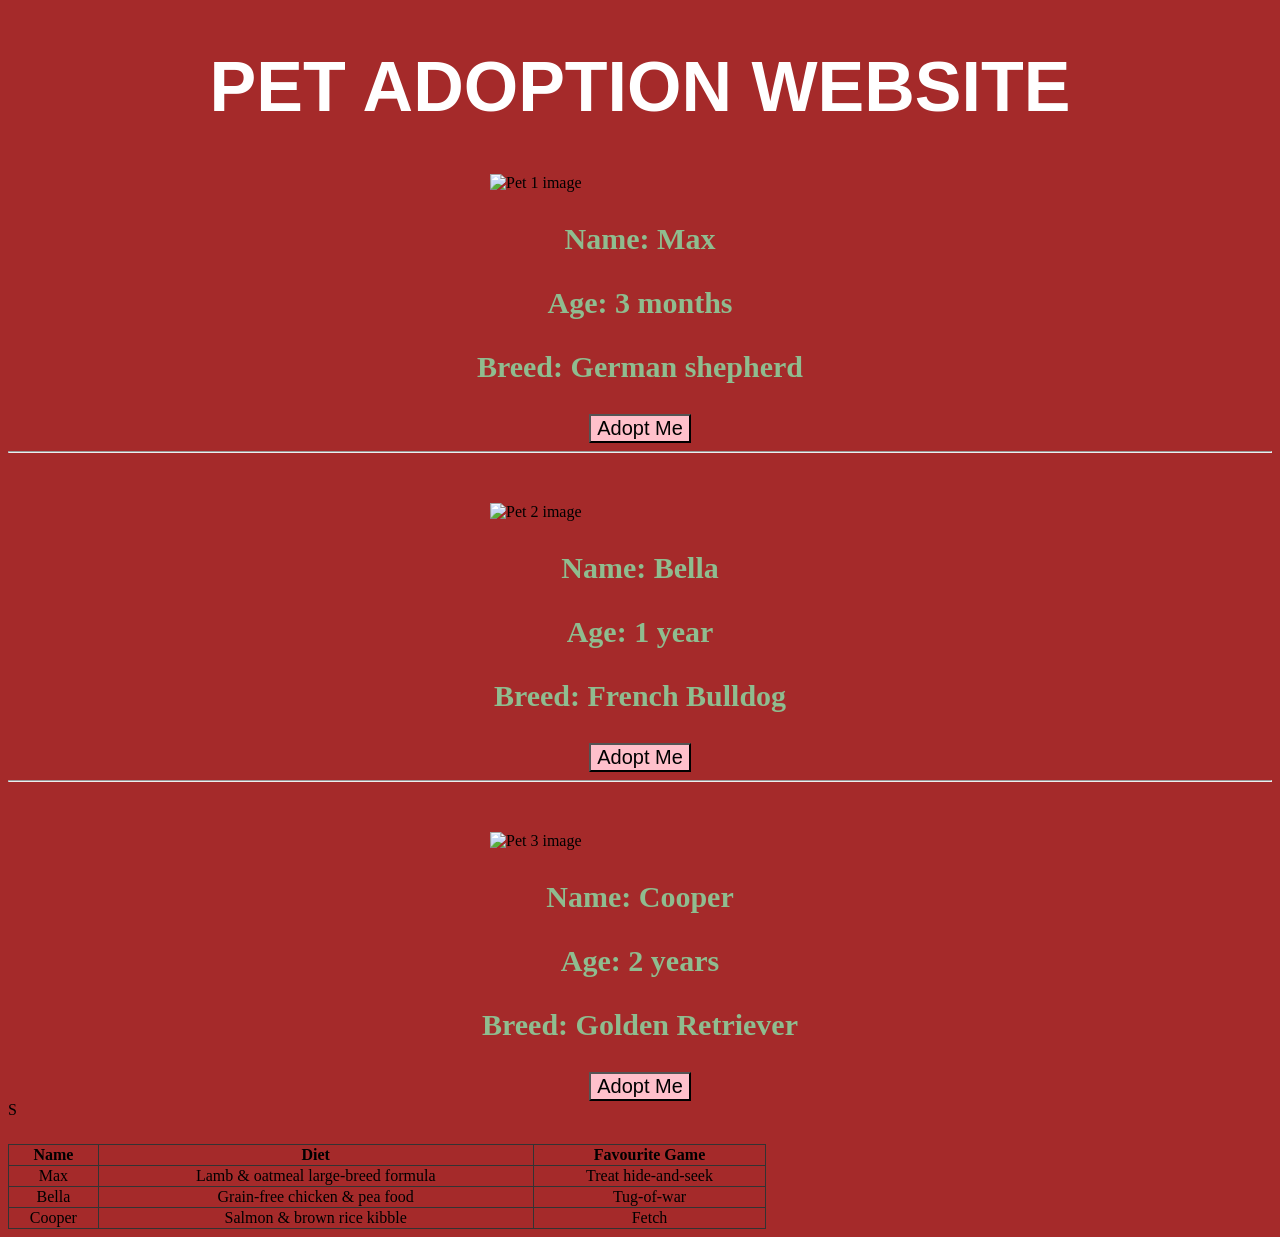
==== index.html @ c1f86a4e "added the source files of website" ====
<!-- Name: Muhammad Saad Baloch -->
 <!-- Roll Number: i263147 -->
  <!-- Section: SE-C -->
<!DOCTYPE html>
<html lang="en">
<head>
    <meta charset="UTF-8">
    <meta name="viewport" content="width=device-width, initial-scale=1.0">
    <title>My fist website</title>
    <link rel="stylesheet" href="style.css">
</head>
<body>
    <h1>PET ADOPTION WEBSITE</h1>
    <img src="https://gsdca.org/wp-content/uploads/2026/06/Puppies-9.jpg" alt="Pet 1 image">
    <h3>Name: Max</h3>
    <h3>Age: 3 months</h3>
    <h3>Breed: German shepherd</h3>
    <button onclick="thankYouMessage('Max')">Adopt Me</button>
    <hr>

    <img src="https://frenchbulldogsla.com/wp-content/uploads/2024/03/IMG_2901.jpeg" alt="Pet 2 image">
    <h3>Name: Bella</h3>
    <h3>Age: 1 year</h3>
    <h3>Breed: French Bulldog</h3>
    <button onclick="thankYouMessage('Bella')">Adopt Me</button>

    <hr>

    <img src="https://encrypted-tbn0.gstatic.com/images?q=tbn:ANd9GcTTM2S4Jm4egyfAe5mAonkHefuJRi0YBIAnOBgq96vUlvzxVWyWwW4KJdZE&s=10" alt="Pet 3 image">
    <h3>Name: Cooper</h3>
    <h3>Age: 2 years</h3>
    <h3>Breed: Golden Retriever</h3>
    <button onclick="thankYouMessage('Cooper')">Adopt Me</button>

    <table>
        <tr>
            <th>Name</th>
            <th>Diet</th>
            <th>Favourite Game</th>
        </tr>
        <tr>
            <td>Max</td>S
            <td>Lamb & oatmeal large-breed formula</td>
            <td>Treat hide-and-seek</td>
        </tr>

        <tr>
            <td>Bella</td>
            <td>Grain-free chicken & pea food</td>
            <td>Tug-of-war</td>
        </tr>

        <tr>
            <td>Cooper</td>
            <td>Salmon & brown rice kibble</td>
            <td>Fetch</td>
        </tr>
    </table>

<script src="javascript.js"></script>
</body>
</html>
---- style.css ----
/* Name: Muhammad Saad Baloch */
/* Roll Number: i263147
/* Section: SE-C --> */
body {
    background-color: brown;
}
h1 {
    text-align: center;
    color: white;
    font-size: 70px;
    font-family: 'Gill Sans', 'Gill Sans MT', Calibri, 'Trebuchet MS', sans-serif;
}
hr{
    margin-bottom: 50px;
}
img {
    margin-top: 2%;
    align-self: center;
    display: block; 
    margin-left: auto;
    margin-right: auto;
    width: 300px;
    height: auto;
}
h3 {
    color: darkseagreen;
    text-align: center;
    font-size: 30px;
}
button{
  display: block;
  margin-inline: auto; 
  font-size: 20px;
  background-color: pink;
}
table {
    width: 60%; 
  border-collapse: collapse;
  margin-top: 2%;
}
td,th{
    text-align: center;
    border: 1px solid #333333;
}
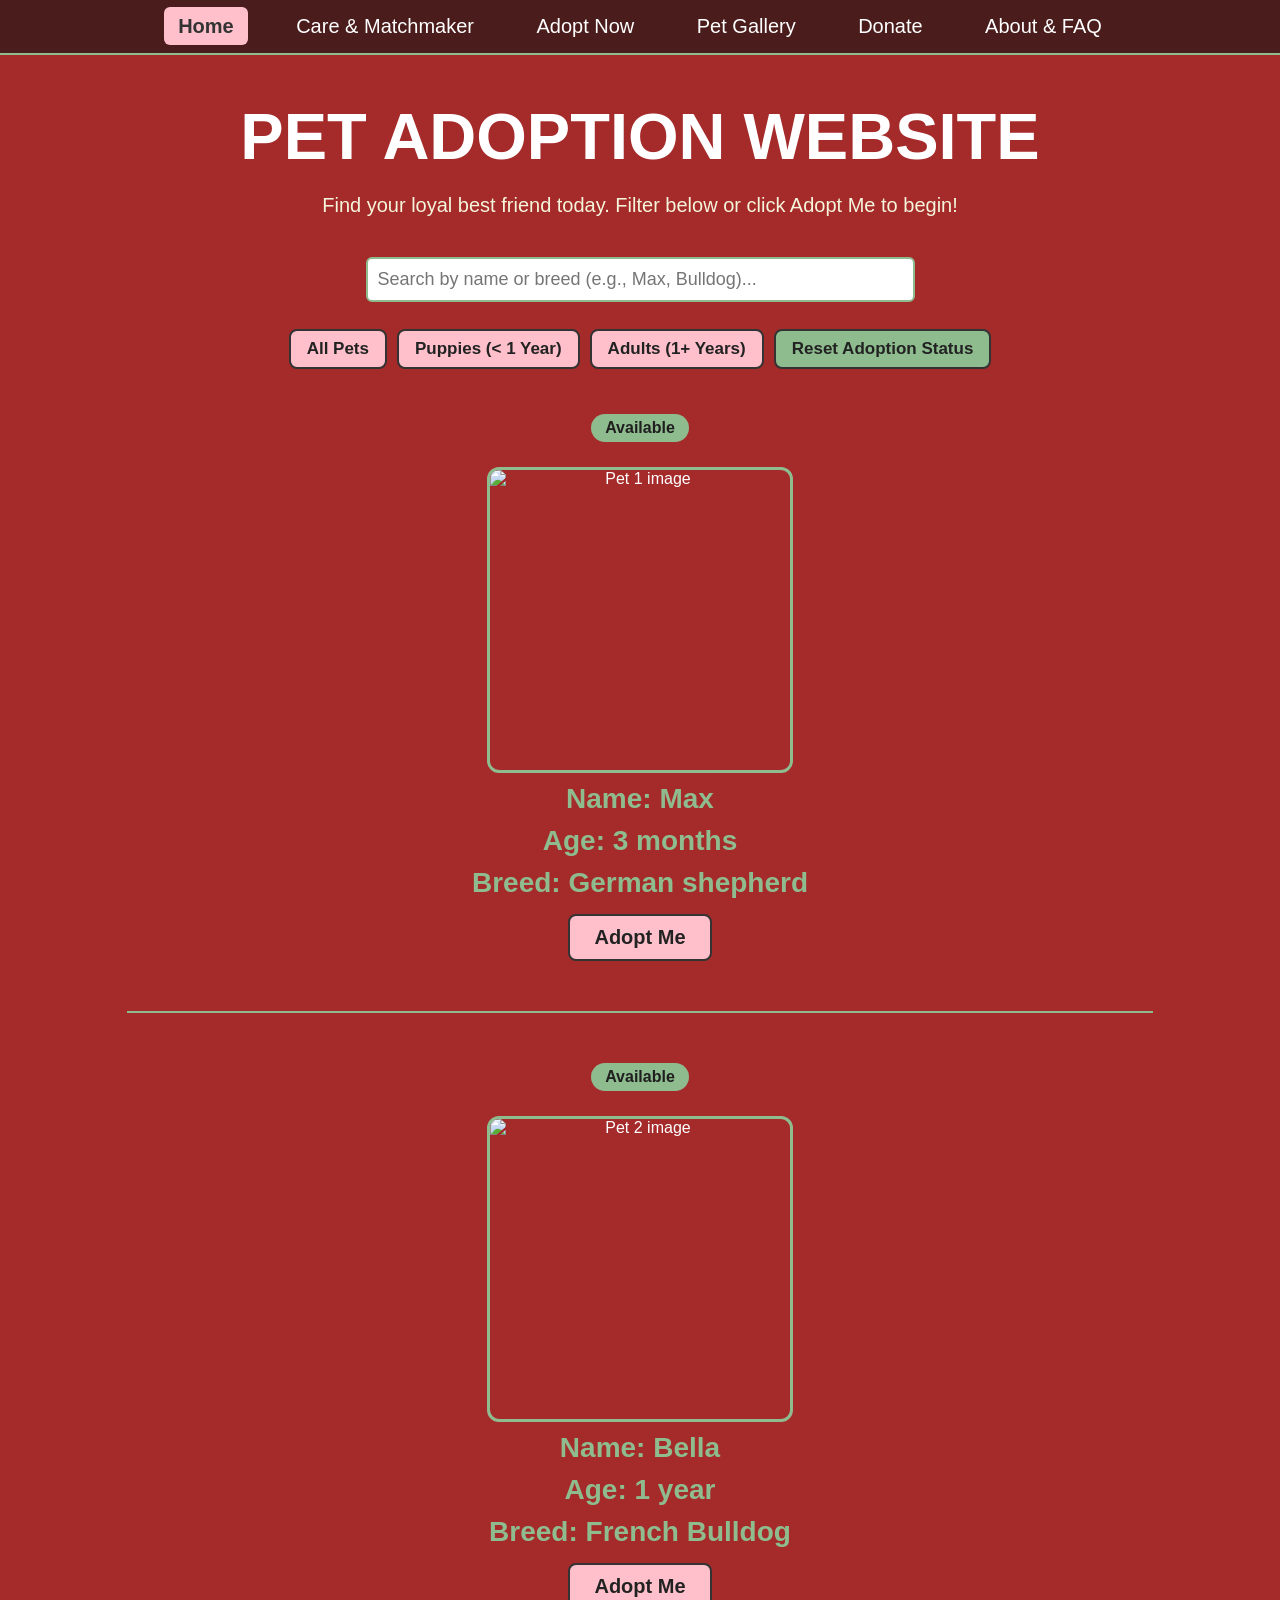
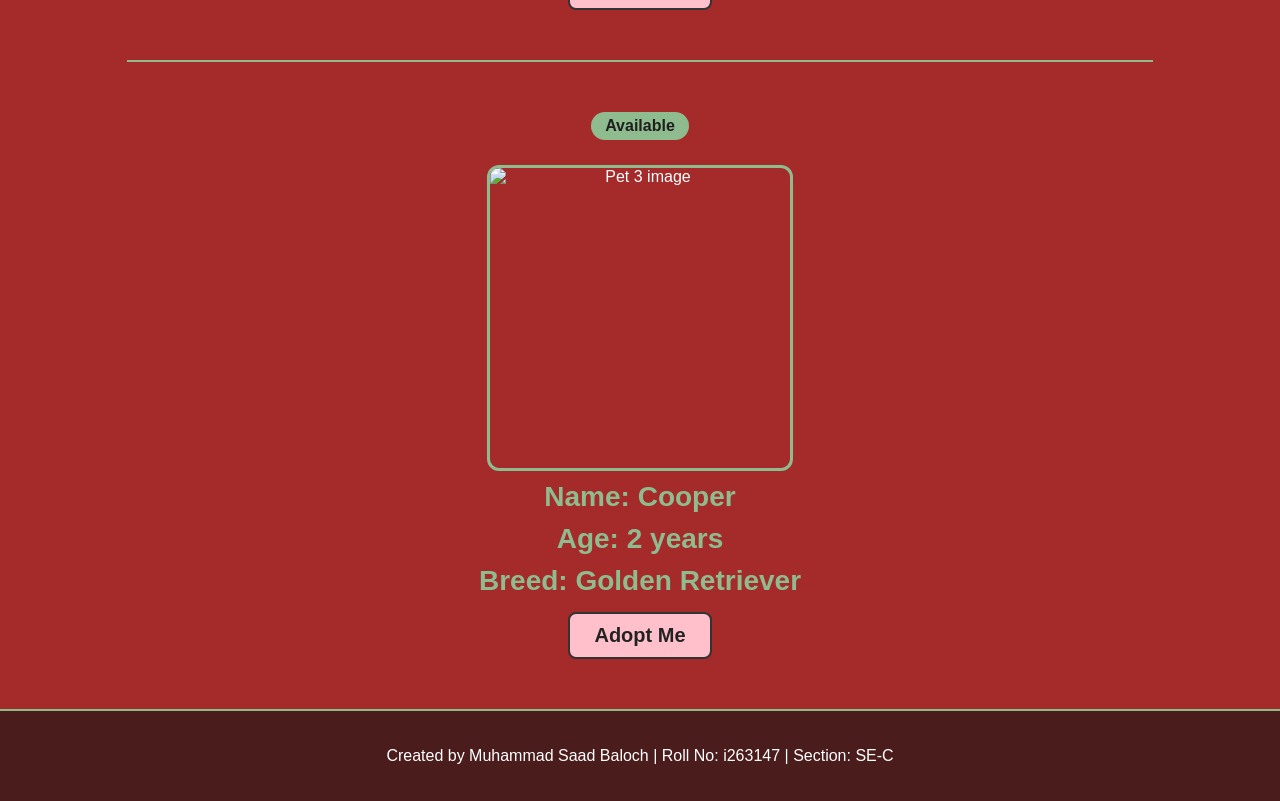
==== commit 6788293b: "added new correct files" ====
--- a/index.html
+++ b/index.html
@@ -1,62 +1,76 @@
 <!-- Name: Muhammad Saad Baloch -->
- <!-- Roll Number: i263147 -->
-  <!-- Section: SE-C -->
+<!-- Roll Number: i263147 -->
+<!-- Section: SE-C -->
 <!DOCTYPE html>
 <html lang="en">
 <head>
     <meta charset="UTF-8">
     <meta name="viewport" content="width=device-width, initial-scale=1.0">
-    <title>My fist website</title>
+    <title>Pet Adoption Website - Home</title>
     <link rel="stylesheet" href="style.css">
 </head>
 <body>
+    <nav class="navbar">
+        <a href="index.html" class="active">Home</a>
+        <a href="care.html">Care &amp; Matchmaker</a>
+        <a href="adopt.html">Adopt Now</a>
+        <a href="gallery.html">Pet Gallery</a>
+        <a href="donate.html">Donate</a>
+        <a href="about.html">About &amp; FAQ</a>
+    </nav>
+
     <h1>PET ADOPTION WEBSITE</h1>
-    <img src="https://gsdca.org/wp-content/uploads/2026/06/Puppies-9.jpg" alt="Pet 1 image">
-    <h3>Name: Max</h3>
-    <h3>Age: 3 months</h3>
-    <h3>Breed: German shepherd</h3>
-    <button onclick="thankYouMessage('Max')">Adopt Me</button>
+    <p class="subtitle">Find your loyal best friend today. Filter below or click Adopt Me to begin!</p>
+
+    <!-- Interactive Filter & Search Controls -->
+    <div class="controls-box">
+        <input type="text" id="petSearchInput" onkeyup="filterPets()" placeholder="Search by name or breed (e.g., Max, Bulldog)...">
+        <div class="filter-buttons">
+            <button type="button" onclick="setCategoryFilter('all')">All Pets</button>
+            <button type="button" onclick="setCategoryFilter('puppy')">Puppies (&lt; 1 Year)</button>
+            <button type="button" onclick="setCategoryFilter('adult')">Adults (1+ Years)</button>
+            <button type="button" onclick="resetAllAdoptions()" class="secondary-btn">Reset Adoption Status</button>
+        </div>
+    </div>
+
+    <!-- Pet 1: Max -->
+    <div class="pet-card" data-name="Max" data-breed="German shepherd" data-category="puppy">
+        <span class="status-badge" id="badge-Max">Available</span>
+        <img src="https://gsdca.org/wp-content/uploads/2026/06/Puppies-9.jpg" onerror="this.onerror=null; this.src='Pet1.jpg';" alt="Pet 1 image">
+        <h3>Name: Max</h3>
+        <h3>Age: 3 months</h3>
+        <h3>Breed: German shepherd</h3>
+        <button id="btn-Max" onclick="selectPetForAdoption('Max')">Adopt Me</button>
+    </div>
     <hr>
 
-    <img src="https://frenchbulldogsla.com/wp-content/uploads/2024/03/IMG_2901.jpeg" alt="Pet 2 image">
-    <h3>Name: Bella</h3>
-    <h3>Age: 1 year</h3>
-    <h3>Breed: French Bulldog</h3>
-    <button onclick="thankYouMessage('Bella')">Adopt Me</button>
-
+    <!-- Pet 2: Bella -->
+    <div class="pet-card" data-name="Bella" data-breed="French Bulldog" data-category="adult">
+        <span class="status-badge" id="badge-Bella">Available</span>
+        <img src="https://frenchbulldogsla.com/wp-content/uploads/2024/03/IMG_2901.jpeg" onerror="this.onerror=null; this.src='Pet 2.jpeg';" alt="Pet 2 image">
+        <h3>Name: Bella</h3>
+        <h3>Age: 1 year</h3>
+        <h3>Breed: French Bulldog</h3>
+        <button id="btn-Bella" onclick="selectPetForAdoption('Bella')">Adopt Me</button>
+    </div>
     <hr>
 
-    <img src="https://encrypted-tbn0.gstatic.com/images?q=tbn:ANd9GcTTM2S4Jm4egyfAe5mAonkHefuJRi0YBIAnOBgq96vUlvzxVWyWwW4KJdZE&s=10" alt="Pet 3 image">
-    <h3>Name: Cooper</h3>
-    <h3>Age: 2 years</h3>
-    <h3>Breed: Golden Retriever</h3>
-    <button onclick="thankYouMessage('Cooper')">Adopt Me</button>
+    <!-- Pet 3: Cooper -->
+    <div class="pet-card" data-name="Cooper" data-breed="Golden Retriever" data-category="adult">
+        <span class="status-badge" id="badge-Cooper">Available</span>
+        <img src="https://encrypted-tbn0.gstatic.com/images?q=tbn:ANd9GcTTM2S4Jm4egyfAe5mAonkHefuJRi0YBIAnOBgq96vUlvzxVWyWwW4KJdZE&s=10" onerror="this.onerror=null; this.src='Pet 3.jpg';" alt="Pet 3 image">
+        <h3>Name: Cooper</h3>
+        <h3>Age: 2 years</h3>
+        <h3>Breed: Golden Retriever</h3>
+        <button id="btn-Cooper" onclick="selectPetForAdoption('Cooper')">Adopt Me</button>
+    </div>
 
-    <table>
-        <tr>
-            <th>Name</th>
-            <th>Diet</th>
-            <th>Favourite Game</th>
-        </tr>
-        <tr>
-            <td>Max</td>S
-            <td>Lamb & oatmeal large-breed formula</td>
-            <td>Treat hide-and-seek</td>
-        </tr>
+    <p id="noPetsMsg" class="hidden-msg">No pets match your current filter. Try clicking "All Pets".</p>
 
-        <tr>
-            <td>Bella</td>
-            <td>Grain-free chicken & pea food</td>
-            <td>Tug-of-war</td>
-        </tr>
+    <footer>
+        <p>Created by Muhammad Saad Baloch | Roll No: i263147 | Section: SE-C</p>
+    </footer>
 
-        <tr>
-            <td>Cooper</td>
-            <td>Salmon & brown rice kibble</td>
-            <td>Fetch</td>
-        </tr>
-    </table>
-
-<script src="javascript.js"></script>
+    <script src="javascript.js"></script>
 </body>
 </html>
--- a/style.css
+++ b/style.css
@@ -1,44 +1,365 @@
 /* Name: Muhammad Saad Baloch */
-/* Roll Number: i263147
-/* Section: SE-C --> */
+/* Roll Number: i263147 */
+/* Section: SE-C */
+
 body {
     background-color: brown;
-}
+    color: white;
+    font-family: 'Gill Sans', 'Gill Sans MT', Calibri, 'Trebuchet MS', sans-serif;
+    margin: 0;
+    padding: 0;
+}
+
+/* Navigation Bar */
+.navbar {
+    background-color: #4a1c1c;
+    padding: 15px;
+    text-align: center;
+    border-bottom: 2px solid darkseagreen;
+    position: sticky;
+    top: 0;
+    z-index: 100;
+}
+
+.navbar a {
+    color: white;
+    text-decoration: none;
+    font-size: 20px;
+    margin: 0 15px;
+    padding: 8px 14px;
+    border-radius: 6px;
+    transition: background-color 0.2s, color 0.2s;
+}
+
+.navbar a:hover,
+.navbar a.active {
+    background-color: pink;
+    color: #333333;
+    font-weight: bold;
+}
+
 h1 {
     text-align: center;
     color: white;
-    font-size: 70px;
+    font-size: 65px;
     font-family: 'Gill Sans', 'Gill Sans MT', Calibri, 'Trebuchet MS', sans-serif;
-}
-hr{
-    margin-bottom: 50px;
-}
+    margin-bottom: 10px;
+}
+
+.subtitle {
+    text-align: center;
+    font-size: 20px;
+    color: #f5f5dc;
+    margin-bottom: 25px;
+}
+
+hr {
+    margin-top: 40px;
+    margin-bottom: 40px;
+    border: 1px solid darkseagreen;
+    width: 80%;
+}
+
 img {
     margin-top: 2%;
-    align-self: center;
-    display: block; 
+    display: block;
     margin-left: auto;
     margin-right: auto;
     width: 300px;
-    height: auto;
-}
+    height: 300px;
+    object-fit: cover;
+    border-radius: 12px;
+    border: 3px solid darkseagreen;
+}
+
 h3 {
     color: darkseagreen;
     text-align: center;
-    font-size: 30px;
-}
-button{
-  display: block;
-  margin-inline: auto; 
-  font-size: 20px;
-  background-color: pink;
-}
+    font-size: 28px;
+    margin: 10px 0;
+}
+
+button {
+    display: block;
+    margin-inline: auto;
+    margin-top: 15px;
+    font-size: 20px;
+    font-family: 'Gill Sans', 'Gill Sans MT', Calibri, 'Trebuchet MS', sans-serif;
+    background-color: pink;
+    color: #222222;
+    border: 2px solid #333333;
+    padding: 10px 24px;
+    border-radius: 8px;
+    cursor: pointer;
+    font-weight: bold;
+    transition: transform 0.15s, background-color 0.2s;
+}
+
+button:hover:not(:disabled) {
+    background-color: #ffb6c1;
+    transform: scale(1.04);
+}
+
+button:disabled {
+    background-color: #cccccc;
+    color: #555555;
+    cursor: not-allowed;
+}
+
+/* Filter & Search Controls */
+.controls-box {
+    text-align: center;
+    margin: 20px auto;
+    max-width: 750px;
+    padding: 15px;
+}
+
+.controls-box input[type="text"] {
+    width: 70%;
+    padding: 10px;
+    font-size: 18px;
+    border-radius: 6px;
+    border: 2px solid darkseagreen;
+    margin-bottom: 12px;
+}
+
+.filter-buttons {
+    display: flex;
+    justify-content: center;
+    flex-wrap: wrap;
+    gap: 10px;
+}
+
+.filter-buttons button {
+    margin-inline: 0;
+    font-size: 17px;
+    padding: 8px 16px;
+}
+
+.secondary-btn {
+    background-color: darkseagreen;
+}
+
+/* Pet Cards & Status Badges */
+.pet-card {
+    text-align: center;
+    padding: 10px;
+}
+
+.status-badge {
+    display: inline-block;
+    background-color: darkseagreen;
+    color: #1f1f1f;
+    font-weight: bold;
+    padding: 5px 14px;
+    border-radius: 20px;
+    font-size: 16px;
+}
+
+.status-badge.adopted {
+    background-color: gold;
+    color: #222222;
+}
+
+/* Table Styling (Centered & Styled) */
 table {
-    width: 60%; 
-  border-collapse: collapse;
-  margin-top: 2%;
-}
-td,th{
+    width: 70%;
+    border-collapse: collapse;
+    margin: 2% auto;
+    background-color: #5c1e1e;
+    font-size: 20px;
+}
+
+td, th {
     text-align: center;
     border: 1px solid #333333;
+    padding: 14px;
+}
+
+th {
+    background-color: darkseagreen;
+    color: #222222;
+    font-size: 22px;
+}
+
+tr:hover {
+    background-color: #722626;
+}
+
+/* Panels & Forms */
+.interactive-panel {
+    width: 65%;
+    max-width: 700px;
+    margin: 25px auto;
+    background-color: #5c1e1e;
+    padding: 25px;
+    border-radius: 12px;
+    border: 2px solid darkseagreen;
+    text-align: center;
+}
+
+.interactive-panel p {
+    font-size: 19px;
+    line-height: 1.5;
+}
+
+.form-group {
+    margin-bottom: 16px;
+    text-align: left;
+}
+
+.form-group label {
+    display: block;
+    font-size: 19px;
+    color: darkseagreen;
+    margin-bottom: 6px;
+    font-weight: bold;
+}
+
+.form-group input[type="text"],
+.form-group input[type="email"],
+.form-group input[type="tel"],
+.form-group select,
+.form-group textarea {
+    width: 100%;
+    box-sizing: border-box;
+    padding: 10px;
+    font-size: 17px;
+    border-radius: 6px;
+    border: 2px solid darkseagreen;
+    font-family: inherit;
+}
+
+.result-card {
+    margin-top: 20px;
+    padding: 18px;
+    background-color: #3d1212;
+    border: 2px solid pink;
+    border-radius: 10px;
+    font-size: 19px;
+    color: white;
+}
+
+/* Gallery Grid & Lightbox */
+.gallery-grid {
+    display: flex;
+    justify-content: center;
+    flex-wrap: wrap;
+    gap: 25px;
+    padding: 20px;
+}
+
+.gallery-item {
+    background-color: #5c1e1e;
+    border: 2px solid darkseagreen;
+    border-radius: 12px;
+    padding: 15px;
+    width: 310px;
+    text-align: center;
+}
+
+.gallery-item img {
+    cursor: pointer;
+    transition: transform 0.2s;
+}
+
+.gallery-item img:hover {
+    transform: scale(1.03);
+}
+
+.modal {
+    display: none;
+    position: fixed;
+    z-index: 200;
+    left: 0;
+    top: 0;
+    width: 100%;
+    height: 100%;
+    background-color: rgba(0, 0, 0, 0.85);
+}
+
+.modal-content {
+    margin: 5% auto;
+    padding: 20px;
+    width: 80%;
+    max-width: 550px;
+    background-color: brown;
+    border: 3px solid pink;
+    border-radius: 12px;
+    text-align: center;
+    position: relative;
+}
+
+.modal-content img {
+    width: 90%;
+    height: auto;
+    max-height: 450px;
+}
+
+.close-btn {
+    position: absolute;
+    top: 10px;
+    right: 20px;
+    color: white;
+    font-size: 35px;
+    font-weight: bold;
+    cursor: pointer;
+}
+
+/* FAQ Accordion */
+.faq-item {
+    margin-bottom: 12px;
+    text-align: left;
+}
+
+.faq-question {
+    width: 100%;
+    text-align: left;
+    margin: 0;
+    font-size: 19px;
+}
+
+.faq-answer {
+    display: none;
+    background-color: #3d1212;
+    padding: 12px 16px;
+    border-left: 4px solid darkseagreen;
+    margin-top: 4px;
+    border-radius: 0 0 8px 8px;
+}
+
+.hidden-msg {
+    display: none;
+    text-align: center;
+    font-size: 22px;
+    color: pink;
+}
+
+footer {
+    text-align: center;
+    padding: 20px;
+    margin-top: 40px;
+    background-color: #4a1c1c;
+    border-top: 2px solid darkseagreen;
+    font-size: 16px;
+}
+
+/* Donation Progress Bar */
+.progress-container {
+    width: 100%;
+    background-color: #3d1212;
+    border: 2px solid darkseagreen;
+    border-radius: 20px;
+    margin: 15px 0 25px 0;
+    overflow: hidden;
+}
+
+.progress-bar {
+    height: 28px;
+    background-color: darkseagreen;
+    color: #1f1f1f;
+    font-weight: bold;
+    line-height: 28px;
+    text-align: center;
+    transition: width 0.4s ease;
 }
